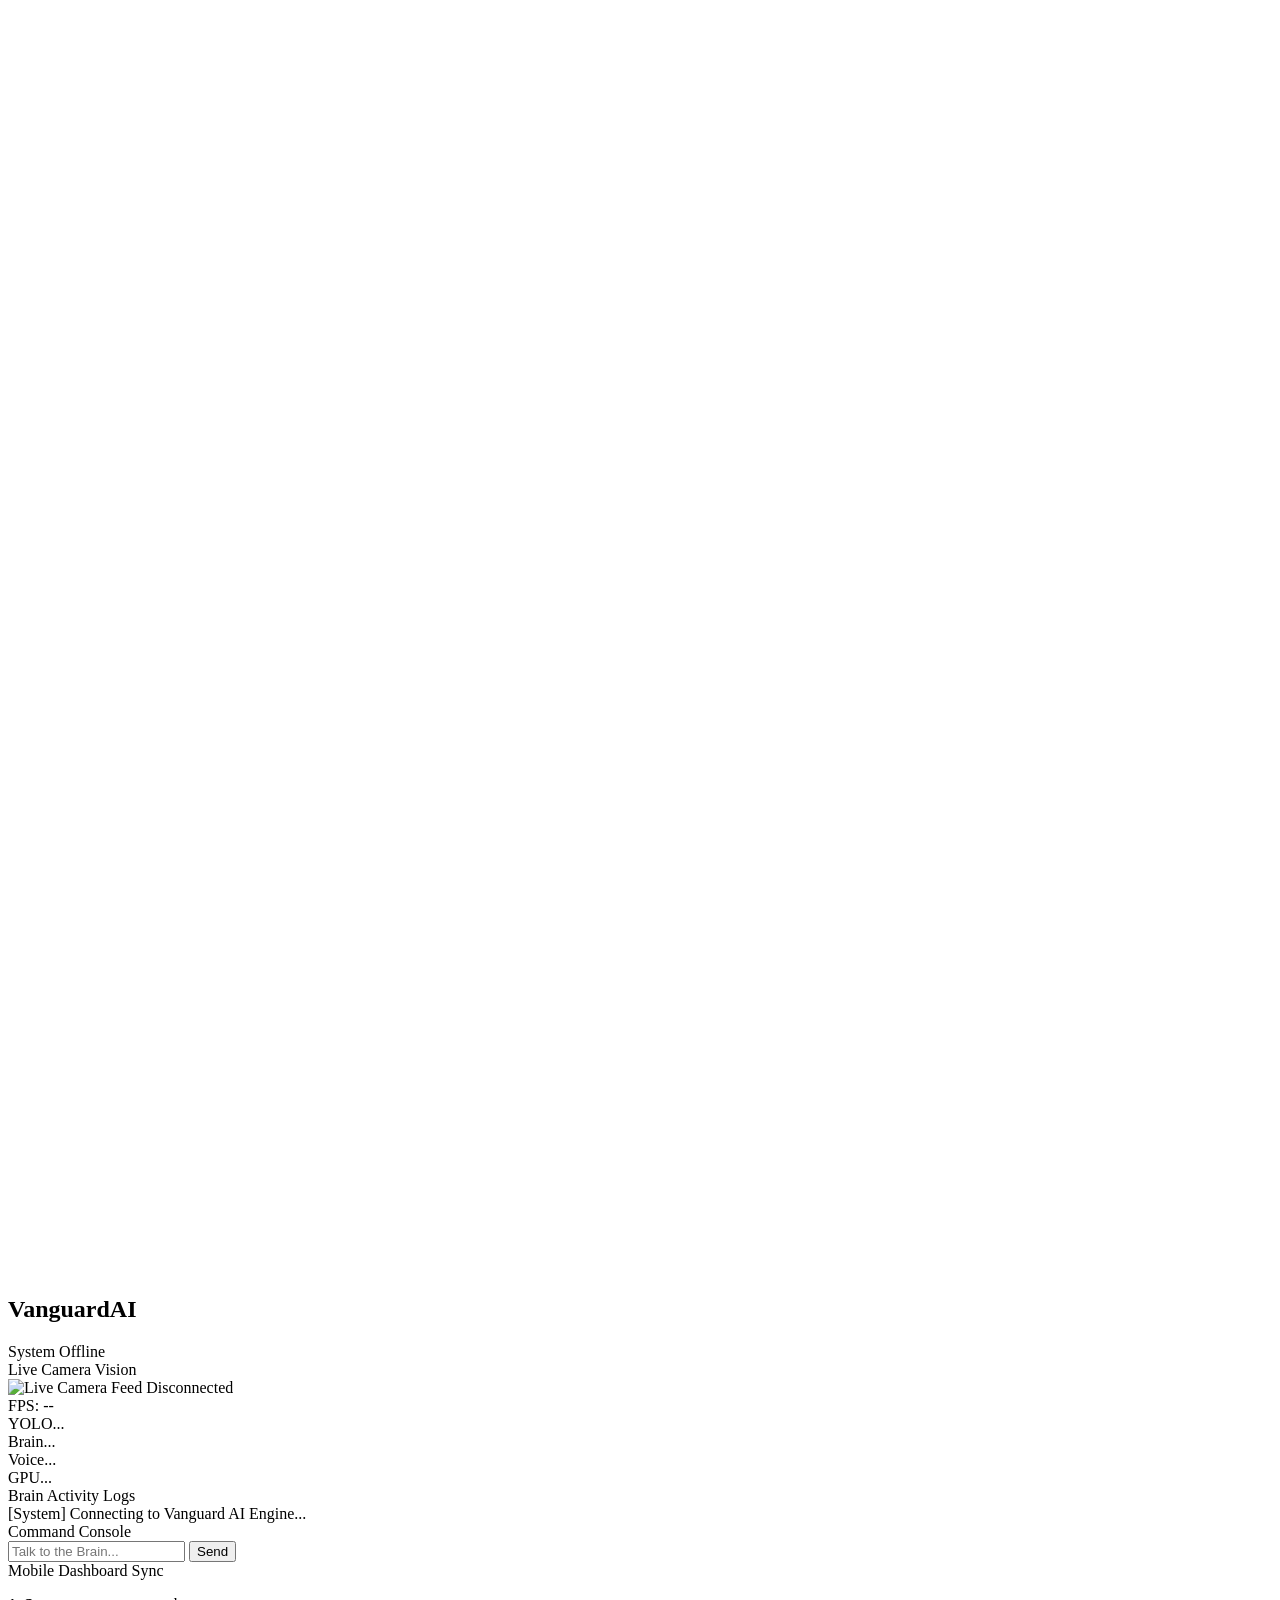
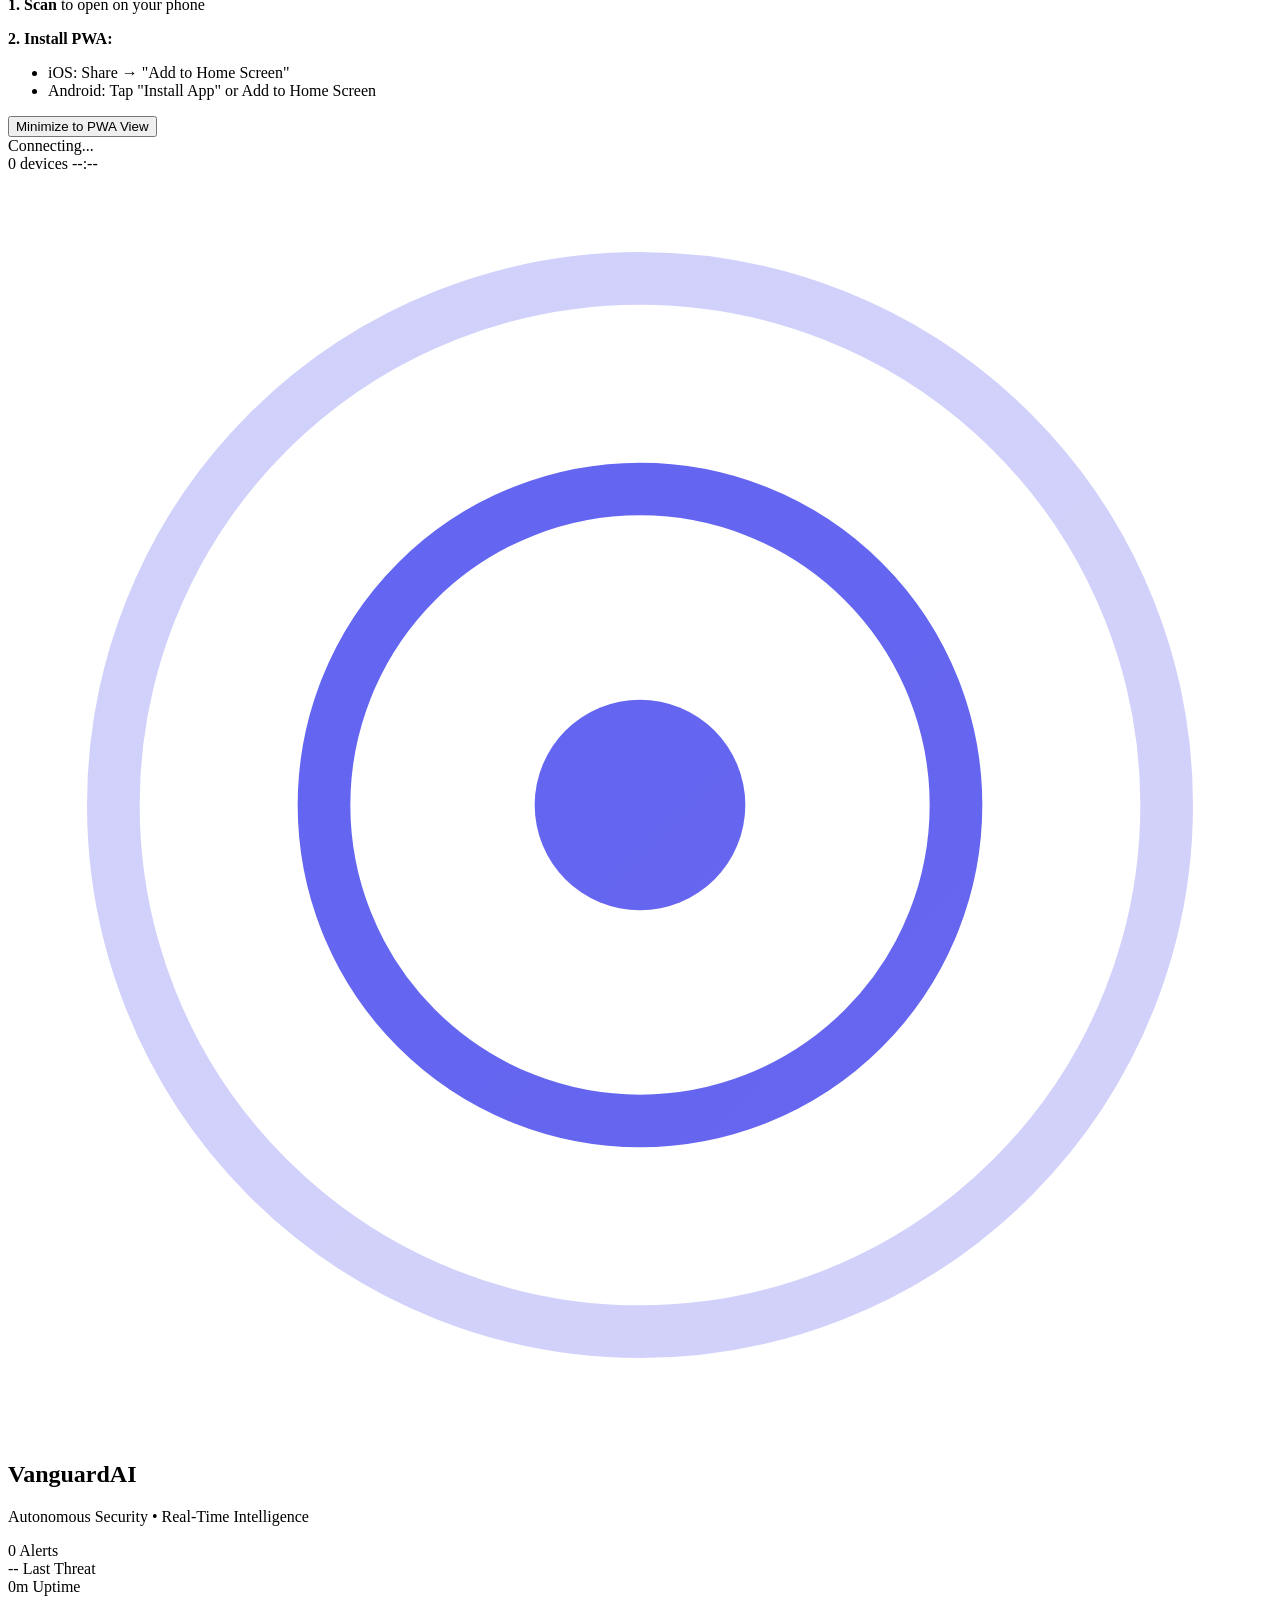
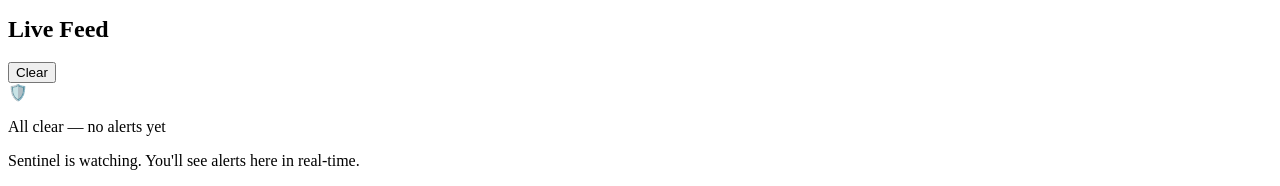
==== dashboard/static/index.html @ 30269a09 "feat: setup project structure, sentinel, brain, and actions" ====
<!DOCTYPE html>
<html lang="en">

<head>
    <meta charset="UTF-8">
    <meta name="viewport" content="width=device-width, initial-scale=1.0, user-scalable=no">
    <meta name="theme-color" content="#0a0a0f">
    <meta name="description" content="Vanguard AI — Autonomous Security Dashboard">
    <meta name="apple-mobile-web-app-capable" content="yes">
    <meta name="apple-mobile-web-app-status-bar-style" content="black-translucent">
    <title>Vanguard AI</title>
    <link rel="manifest" href="/manifest.json">
    <link rel="preconnect" href="https://fonts.googleapis.com">
    <link rel="preconnect" href="https://fonts.gstatic.com" crossorigin>
    <link
        href="https://fonts.googleapis.com/css2?family=Inter:wght@300;400;500;600;700;800;900&family=JetBrains+Mono:wght@400;500;600&display=swap"
        rel="stylesheet">
    <link rel="stylesheet" href="/static/style.css">
    <script src="https://cdnjs.cloudflare.com/ajax/libs/qrcodejs/1.0.0/qrcode.min.js"></script>
</head>

<body>

    <!-- ── Vanguard AI Command Center (Desktop UI) ────────────────────── -->
    <div id="desktopLanding" class="desktop-landing">
        <div class="command-center">

            <!-- Header -->
            <header class="cmd-header">
                <div class="cmd-title">
                    <div class="hero-icon small">
                        <svg viewBox="0 0 48 48" fill="none" xmlns="http://www.w3.org/2000/svg">
                            <circle cx="24" cy="24" r="20" stroke="url(#grad2)" stroke-width="2" opacity="0.3" />
                            <circle cx="24" cy="24" r="12" stroke="url(#grad2)" stroke-width="2" />
                            <circle cx="24" cy="24" r="4" fill="url(#grad2)" />
                        </svg>
                    </div>
                    <h2>Vanguard<span class="accent">AI</span></h2>
                </div>
                <div class="cmd-status">
                    <div class="pulse-dot connected"></div>
                    <span id="sysStatusText">System Offline</span>
                </div>
            </header>

            <div class="cmd-grid">
                <!-- Left: Live Feed -->
                <div class="cmd-panel feed-panel">
                    <div class="panel-header">Live Camera Vision</div>
                    <div class="video-container">
                        <img id="liveFeed" src="" alt="Live Camera Feed Disconnected">
                        <div class="video-overlay">
                            <span>FPS: <span id="sysFps">--</span></span>
                        </div>
                    </div>

                    <div class="model-status-row">
                        <div class="model-badge"><span>YOLO</span><span id="sysYolo">...</span></div>
                        <div class="model-badge"><span>Brain</span><span id="sysBrain">...</span></div>
                        <div class="model-badge"><span>Voice</span><span id="sysTts">...</span></div>
                        <div class="model-badge"><span>GPU</span><span id="sysGpu">...</span></div>
                    </div>
                </div>

                <!-- Right: Logs & Connectivity -->
                <div class="cmd-sidebar">
                    <div class="cmd-panel log-panel">
                        <div class="panel-header">Brain Activity Logs</div>
                        <div class="terminal" id="liveLogs">
                            <div class="log-entry info">[System] Connecting to Vanguard AI Engine...</div>
                        </div>
                    </div>

                    <div class="cmd-panel chat-panel">
                        <div class="panel-header">Command Console</div>
                        <div class="chat-messages" id="chatMessages"></div>
                        <div class="chat-input-row">
                            <input type="text" id="chatInput" placeholder="Talk to the Brain..." autocomplete="off" />
                            <button id="chatSend" onclick="sendChat()">Send</button>
                        </div>
                    </div>

                    <div class="cmd-panel qr-panel">
                        <div class="panel-header">Mobile Dashboard Sync</div>
                        <div class="qr-content-row">
                            <div id="qrcode" class="qr-container small"></div>
                            <div class="qr-instructions">
                                <p><strong>1. Scan</strong> to open on your phone</p>
                                <p><strong>2. Install PWA:</strong></p>
                                <ul>
                                    <li>iOS: Share → "Add to Home Screen"</li>
                                    <li>Android: Tap "Install App" or Add to Home Screen</li>
                                </ul>
                                <button class="btn-text" onclick="hideLanding()">Minimize to PWA View</button>
                            </div>
                        </div>
                    </div>
                </div>
            </div>

        </div>
    </div>

    <!-- ── Status Bar ──────────────────────────────────────── -->
    <header class="status-bar">
        <div class="status-left">
            <div class="pulse-dot" id="statusDot"></div>
            <span class="status-text" id="statusText">Connecting...</span>
        </div>
        <div class="status-right">
            <span class="client-count" id="clientCount">0 devices</span>
            <span class="time" id="currentTime">--:--</span>
        </div>
    </header>

    <!-- ── Main Content ────────────────────────────────────── -->
    <main class="container">

        <!-- Hero Section -->
        <section class="hero">
            <div class="hero-icon">
                <svg viewBox="0 0 48 48" fill="none" xmlns="http://www.w3.org/2000/svg">
                    <circle cx="24" cy="24" r="20" stroke="url(#grad)" stroke-width="2" opacity="0.3" />
                    <circle cx="24" cy="24" r="12" stroke="url(#grad)" stroke-width="2" />
                    <circle cx="24" cy="24" r="4" fill="url(#grad)" />
                    <defs>
                        <linearGradient id="grad" x1="0" y1="0" x2="48" y2="48">
                            <stop stop-color="#6366f1" />
                            <stop offset="1" stop-color="#ec4899" />
                        </linearGradient>
                    </defs>
                </svg>
            </div>
            <h1>Vanguard<span class="accent">AI</span></h1>
            <p class="subtitle">Autonomous Security • Real-Time Intelligence</p>
        </section>

        <!-- Stats Row -->
        <section class="stats-row">
            <div class="stat-card">
                <span class="stat-value" id="alertCount">0</span>
                <span class="stat-label">Alerts</span>
            </div>
            <div class="stat-card threat-card">
                <span class="stat-value" id="lastThreat">--</span>
                <span class="stat-label">Last Threat</span>
            </div>
            <div class="stat-card">
                <span class="stat-value" id="uptime">0m</span>
                <span class="stat-label">Uptime</span>
            </div>
        </section>

        <!-- Alert Feed -->
        <section class="feed-section">
            <div class="feed-header">
                <h2>Live Feed</h2>
                <button class="clear-btn" id="clearBtn" onclick="clearAlerts()">Clear</button>
            </div>

            <!-- Empty state -->
            <div class="empty-state" id="emptyState">
                <div class="empty-icon">🛡️</div>
                <p>All clear — no alerts yet</p>
                <p class="empty-sub">Sentinel is watching. You'll see alerts here in real-time.</p>
            </div>

            <!-- Alert cards rendered here -->
            <div class="alert-feed" id="alertFeed"></div>
        </section>

    </main>

    <!-- ── Alert Sound ─────────────────────────────────────── -->
    <audio id="alertSound" preload="auto">
        <!-- Inline base64 notification beep -->
    </audio>

    <script src="/static/app.js"></script>
</body>

</html>
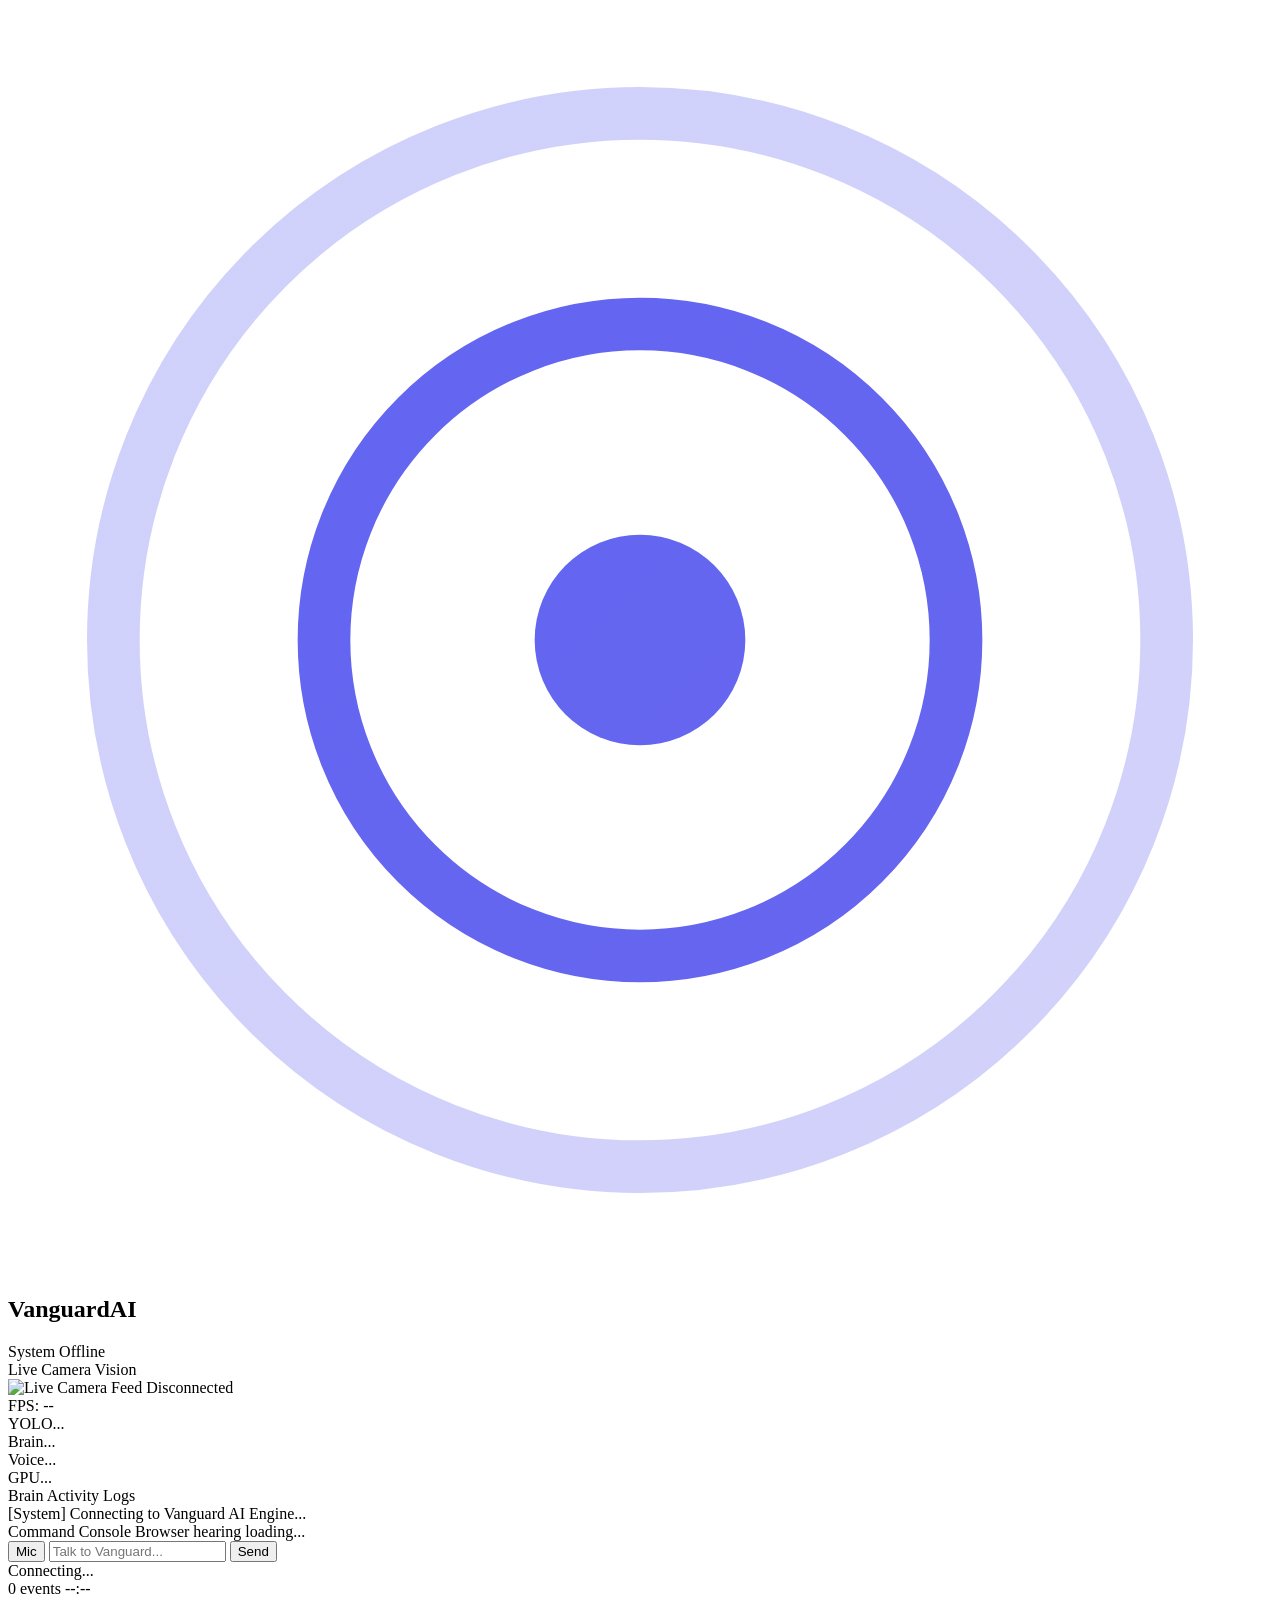
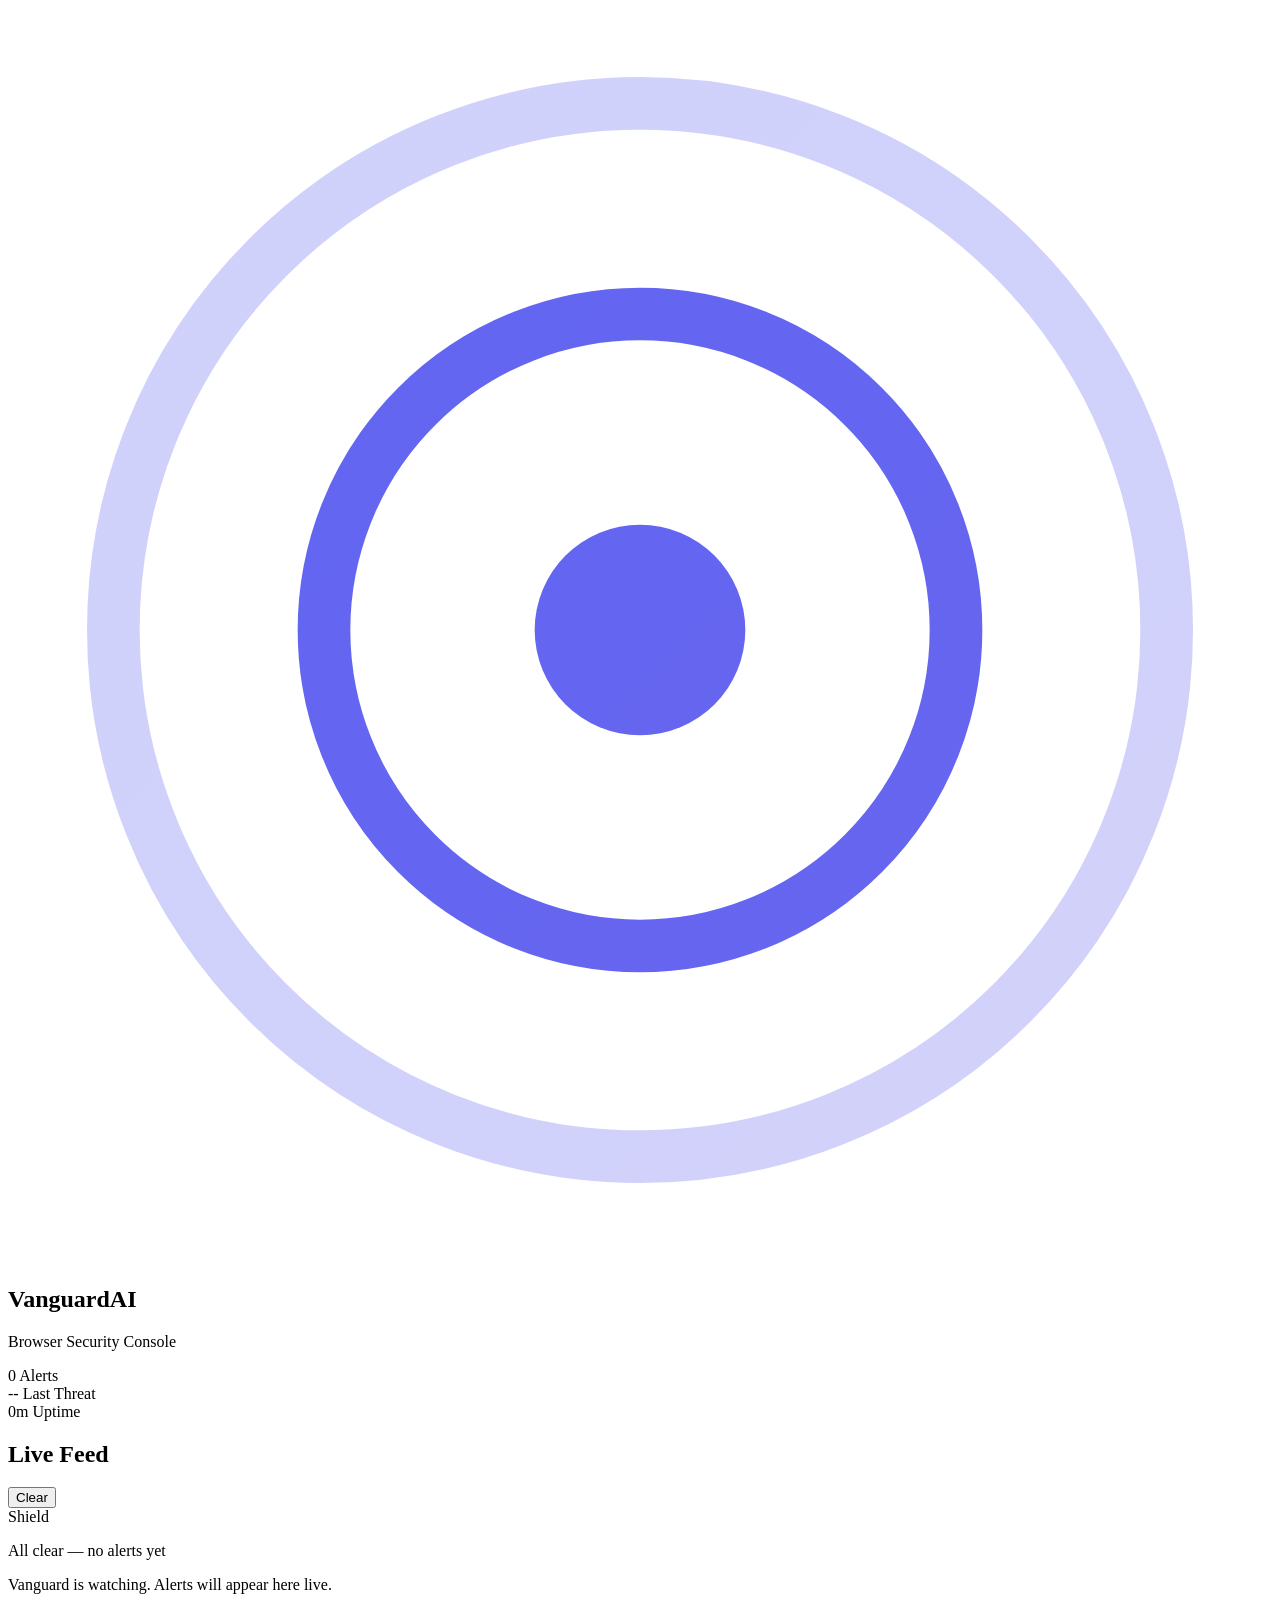
==== commit 2f7e87ac: "Shift speech recognition to the browser dashboard" ====
--- a/dashboard/static/index.html
+++ b/dashboard/static/index.html
@@ -4,28 +4,19 @@
 <head>
     <meta charset="UTF-8">
     <meta name="viewport" content="width=device-width, initial-scale=1.0, user-scalable=no">
-    <meta name="theme-color" content="#0a0a0f">
-    <meta name="description" content="Vanguard AI — Autonomous Security Dashboard">
-    <meta name="apple-mobile-web-app-capable" content="yes">
-    <meta name="apple-mobile-web-app-status-bar-style" content="black-translucent">
+    <meta name="description" content="Vanguard AI browser dashboard">
     <title>Vanguard AI</title>
-    <link rel="manifest" href="/manifest.json">
     <link rel="preconnect" href="https://fonts.googleapis.com">
     <link rel="preconnect" href="https://fonts.gstatic.com" crossorigin>
     <link
         href="https://fonts.googleapis.com/css2?family=Inter:wght@300;400;500;600;700;800;900&family=JetBrains+Mono:wght@400;500;600&display=swap"
         rel="stylesheet">
-    <link rel="stylesheet" href="/static/style.css">
-    <script src="https://cdnjs.cloudflare.com/ajax/libs/qrcodejs/1.0.0/qrcode.min.js"></script>
+    <link rel="stylesheet" href="/static/style.css?v=3">
 </head>
 
 <body>
-
-    <!-- ── Vanguard AI Command Center (Desktop UI) ────────────────────── -->
     <div id="desktopLanding" class="desktop-landing">
         <div class="command-center">
-
-            <!-- Header -->
             <header class="cmd-header">
                 <div class="cmd-title">
                     <div class="hero-icon small">
@@ -33,6 +24,12 @@
                             <circle cx="24" cy="24" r="20" stroke="url(#grad2)" stroke-width="2" opacity="0.3" />
                             <circle cx="24" cy="24" r="12" stroke="url(#grad2)" stroke-width="2" />
                             <circle cx="24" cy="24" r="4" fill="url(#grad2)" />
+                            <defs>
+                                <linearGradient id="grad2" x1="0" y1="0" x2="48" y2="48">
+                                    <stop stop-color="#6366f1" />
+                                    <stop offset="1" stop-color="#ec4899" />
+                                </linearGradient>
+                            </defs>
                         </svg>
                     </div>
                     <h2>Vanguard<span class="accent">AI</span></h2>
@@ -44,7 +41,6 @@
             </header>
 
             <div class="cmd-grid">
-                <!-- Left: Live Feed -->
                 <div class="cmd-panel feed-panel">
                     <div class="panel-header">Live Camera Vision</div>
                     <div class="video-container">
@@ -62,7 +58,6 @@
                     </div>
                 </div>
 
-                <!-- Right: Logs & Connectivity -->
                 <div class="cmd-sidebar">
                     <div class="cmd-panel log-panel">
                         <div class="panel-header">Brain Activity Logs</div>
@@ -72,51 +67,34 @@
                     </div>
 
                     <div class="cmd-panel chat-panel">
-                        <div class="panel-header">Command Console</div>
+                        <div class="panel-header panel-header-split">
+                            <span>Command Console</span>
+                            <span class="speech-state" id="speechState">Browser hearing loading...</span>
+                        </div>
                         <div class="chat-messages" id="chatMessages"></div>
                         <div class="chat-input-row">
-                            <input type="text" id="chatInput" placeholder="Talk to the Brain..." autocomplete="off" />
+                            <button type="button" id="chatMic" class="chat-mic-btn" onclick="toggleChatMic()">Mic</button>
+                            <input type="text" id="chatInput" placeholder="Talk to Vanguard..." autocomplete="off" />
                             <button id="chatSend" onclick="sendChat()">Send</button>
-                        </div>
-                    </div>
-
-                    <div class="cmd-panel qr-panel">
-                        <div class="panel-header">Mobile Dashboard Sync</div>
-                        <div class="qr-content-row">
-                            <div id="qrcode" class="qr-container small"></div>
-                            <div class="qr-instructions">
-                                <p><strong>1. Scan</strong> to open on your phone</p>
-                                <p><strong>2. Install PWA:</strong></p>
-                                <ul>
-                                    <li>iOS: Share → "Add to Home Screen"</li>
-                                    <li>Android: Tap "Install App" or Add to Home Screen</li>
-                                </ul>
-                                <button class="btn-text" onclick="hideLanding()">Minimize to PWA View</button>
-                            </div>
                         </div>
                     </div>
                 </div>
             </div>
-
         </div>
     </div>
 
-    <!-- ── Status Bar ──────────────────────────────────────── -->
     <header class="status-bar">
         <div class="status-left">
             <div class="pulse-dot" id="statusDot"></div>
             <span class="status-text" id="statusText">Connecting...</span>
         </div>
         <div class="status-right">
-            <span class="client-count" id="clientCount">0 devices</span>
+            <span class="client-count" id="clientCount">0 events</span>
             <span class="time" id="currentTime">--:--</span>
         </div>
     </header>
 
-    <!-- ── Main Content ────────────────────────────────────── -->
     <main class="container">
-
-        <!-- Hero Section -->
         <section class="hero">
             <div class="hero-icon">
                 <svg viewBox="0 0 48 48" fill="none" xmlns="http://www.w3.org/2000/svg">
@@ -132,10 +110,9 @@
                 </svg>
             </div>
             <h1>Vanguard<span class="accent">AI</span></h1>
-            <p class="subtitle">Autonomous Security • Real-Time Intelligence</p>
+            <p class="subtitle">Browser Security Console</p>
         </section>
 
-        <!-- Stats Row -->
         <section class="stats-row">
             <div class="stat-card">
                 <span class="stat-value" id="alertCount">0</span>
@@ -151,32 +128,23 @@
             </div>
         </section>
 
-        <!-- Alert Feed -->
         <section class="feed-section">
             <div class="feed-header">
                 <h2>Live Feed</h2>
                 <button class="clear-btn" id="clearBtn" onclick="clearAlerts()">Clear</button>
             </div>
 
-            <!-- Empty state -->
             <div class="empty-state" id="emptyState">
-                <div class="empty-icon">🛡️</div>
+                <div class="empty-icon">Shield</div>
                 <p>All clear — no alerts yet</p>
-                <p class="empty-sub">Sentinel is watching. You'll see alerts here in real-time.</p>
+                <p class="empty-sub">Vanguard is watching. Alerts will appear here live.</p>
             </div>
 
-            <!-- Alert cards rendered here -->
             <div class="alert-feed" id="alertFeed"></div>
         </section>
-
     </main>
 
-    <!-- ── Alert Sound ─────────────────────────────────────── -->
-    <audio id="alertSound" preload="auto">
-        <!-- Inline base64 notification beep -->
-    </audio>
-
-    <script src="/static/app.js"></script>
+    <script src="/static/app.js?v=3"></script>
 </body>
 
-</html>+</html>
